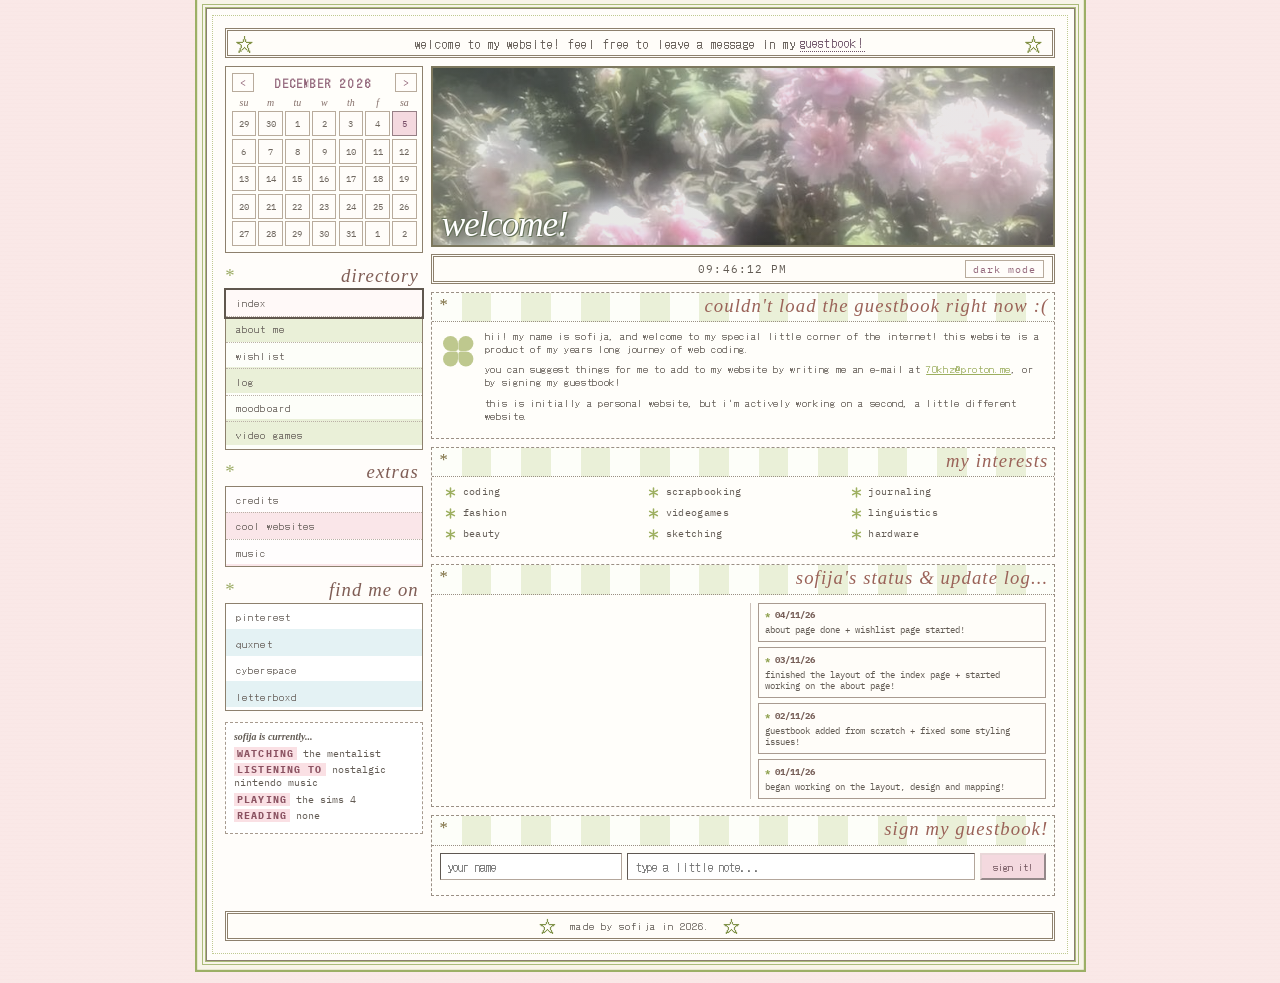
==== index.html @ 04fdcf4f "added all files to the repository, v.1.0" ====
<!doctype html>
<html lang="en">

<head>
    <meta charset="UTF-8" />
    <meta name="viewport" content="width=device-width, initial-scale=1.0" />
    <title>sofija's website</title>
    <link rel="stylesheet" href="style.css" />
    <link rel="stylesheet" href="theme.css" />
    <link rel="icon" type="image/png" href="pics/favicon.png" />
    <script src="https://u.widget.st/ar.js"></script>

    <script>
        try {
            var t = localStorage.getItem("theme");
            if (t === "dark") document.documentElement.dataset.theme = "dark";
        } catch (e) {}
    </script>

</head>

<body>
    <div class="page">
        <div class="site-frame">

            <!-- ===== welcome bar ===== -->
            <header class="welcome-bar">
                <span class="rosette">☆</span>
                welcome to my website! feel free to leave a message in my
                <a class="guestbook-link" href="#guestbook">guestbook!</a>
                <span class="rosette">☆</span>
            </header>

            <div class="site-grid">

                <!-- ===== left sidebar ===== -->
                <aside class="left-side">

                    <section class="calendar">
                        <div class="calendar-head">
                            <button type="button" id="cal-prev" aria-label="previous month">&lt;</button>
                            <b id="cal-title" title="back to today"></b>
                            <button type="button" id="cal-next" aria-label="next month">&gt;</button>
                        </div>
                        <div class="week">
                            <i>su</i><i>m</i><i>tu</i><i>w</i><i>th</i><i>f</i><i>sa</i>
                        </div>
                        <div class="days" id="days"></div>
                    </section>

                    <nav aria-label="Site directory">

                        <section class="menu-group">
                            <h2><span>*</span> directory</h2>
                            <div class="link-list green">
                                <button type="button" data-page="index" class="selected">index</button>
                                <button type="button" data-page="about me">about me</button>
                                <button type="button" data-page="wishlist">wishlist</button>
                                <button type="button" data-page="log">log</button>
                                <button type="button" data-page="moodboard">moodboard</button>
                                <button type="button" data-page="games">video games</button>
                                <!--  https://aunty-games.itch.io/gourdlets-->
                            </div>
                        </section>

                        <section class="menu-group">
                            <h2><span>*</span> extras</h2>
                            <div class="link-list pink">
                                <button type="button" data-page="credits">credits</button>
                                <!--  ok -->
                                <button type="button" data-page="websites">cool websites</button>
                                <button type="button" data-page="music">music</button>
                            </div>
                        </section>

                        <section class="menu-group">
                            <h2><span>*</span> find me on</h2>
                            <div class="link-list blue">
                                <a href="https://www.pinterest.com/disperzija/" target="_blank"
                                    rel="noopener noreferrer" style="text-decoration: none;">
                                    <button type="button" data-page="pinterest">pinterest</button>
                                </a>
                                <a href="https://quxnet.net/u/just70khz" target="_blank" rel="noopener noreferrer"
                                    style="text-decoration: none;">
                                    <button type="button" data-page="quxnet">quxnet</button>
                                </a>
                                <a href="https://cyberspace.org/" target="_blank" rel="noopener noreferrer"
                                    style="text-decoration: none;">
                                    <button type="button" data-page="cyberspace">cyberspace</button>
                                </a>
                                <a href="https://letterboxd.com/70khz/" target="_blank" rel="noopener noreferrer"
                                    style="text-decoration: none;">
                                    <button type="button" data-page="nekoweb">letterboxd</button>
                                </a>
                            </div>
                        </section>

                    </nav>

                    <section class="mini-profile" style="font-size: 9px;">
                        <b>sofija is currently...</b>
                        <p><strong>WATCHING</strong> the mentalist</p>
                        <p><strong>LISTENING TO</strong> nostalgic nintendo music</p>
                        <p><strong>PLAYING</strong> the sims 4</p>
                        <p><strong>READING</strong> none </p>
                    </section>

                </aside>

                <!-- ===== main column ===== -->
                <main class="content">

                    <div class="banner">
                        <img src="pics/bgbgbg.jpg" alt="Soft flowers" />

                        <h1>welcome!</h1>
                    </div>

                    <div class="clock-bar">
                        <span> </span>
                        <time id="clock"></time>
                        <button type="button" id="theme-toggle" class="theme-toggle">dark mode</button>
                    </div>

                    <section class="content-box">
                        <h2 class="box-title"><span class="tiny-icon">*</span><span id="notice">welcome to sofija's
                                website!</span></h2>
                        <div class="intro-row">
                            <div class="clover" aria-hidden="true"><i></i><i></i><i></i><i></i></div>
                            <div>
                                <p>
                                    hii! my name is sofija, and welcome to my special little corner of the internet!
                                    this
                                    website is a product of my years long journey of web coding. 
                                </p>
                                <p>
                                    you can suggest things
                                    for me to add to my website
                                    by writing me an e-mail at <a class="link" href="mailto:70khz@proton.me">70khz@proton.me</a>, or by
                                    signing my guestbook!
                                </p>
                                <p>
                                    this is initially a personal website, but i'm actively working on a second, a little
                                    different website.
                                </p>
                            </div>
                        </div>
                    </section>

                    <section class="content-box">
                        <h2 class="box-title"><span class="tiny-icon">*</span>my interests</h2>
                        <ul class="star-list interests-list">
                            <li>coding</li>
                            <li>scrapbooking</li>
                            <li>journaling</li>
                            <li>fashion</li>
                            <li>videogames</li>
                            <li>linguistics</li>
                            <li>beauty</li>
                            <li>sketching</li>
                            <li>hardware</li>
                        </ul>
                    </section>

                    <section class="content-box update-box">
                        <h2 class="box-title"><span class="tiny-icon">*</span>sofija's status &amp; update log...</h2>
                        <div class="update-grid">
                            <div class="profile-card status-card">
                                <ws-widget type="status" iid="25925"></ws-widget>
                            </div>

                            <div class="updates">
                                <article>
                                    <b><span>*</span> 04/11/26</b>
                                    <p>about page done + wishlist page started!</p>
                                </article>
                                <article>
                                    <b><span>*</span> 03/11/26</b>
                                    <p>finished the layout of the index page + started working on the about page!</p>
                                </article>
                                <article>
                                    <b><span>*</span> 02/11/26</b>
                                    <p>guestbook added from scratch + fixed some styling issues!</p>
                                </article>
                                <article>
                                    <b><span>*</span> 01/11/26</b>
                                    <p>began working on the layout, design and mapping!</p>
                                </article>
                            </div>
                        </div>
                    </section>

                    <section id="guestbook" class="content-box guestbook">
                        <h2 class="box-title"><span class="tiny-icon">*</span>sign my guestbook!</h2>
                        <form id="guestbook-form">
                            <input name="name" aria-label="Your name" placeholder="your name" maxlength="24" required />
                            <input name="message" aria-label="Guestbook message" placeholder="type a little note..."
                                maxlength="140" required />
                            <button type="submit" style="font-size: 9px;">sign it!</button>
                        </form>
                        <div class="gb-entries" id="gb-entries"></div>
                    </section>

                </main>
            </div>

            <footer>
                <span> ☆</span> made by sofija in 2026.<span> ☆</span>
            </footer>
        </div>
    </div>

    <script src="theme.js"></script>
    <script src="script.js"></script>
</body>

</html>
---- style.css ----
@import url("https://fonts.googleapis.com/css2?family=DotGothic16&family=Handlee&family=IBM+Plex+Mono:wght@400;500&display=swap");


*,
*::before,
*::after {
    box-sizing: border-box;
    margin: 0;
    padding: 0;
    border: 0 solid;
}

h1,
h2,
h3,
h4,
h5,
h6 {
    font-size: inherit;
    font-weight: inherit;
}

ul {
    list-style: none;
}

img {
    display: block;
    max-width: 100%;
}

b,
strong {
    font-weight: bolder;
}

small {
    font-size: 80%;
}

sup {
    position: relative;
    line-height: 0;
    vertical-align: baseline;
}

button,
input {
    font: inherit;
    color: inherit;
    background: transparent;
}

/* ---------- base ---------- */
:root {
    --line: #8d806d;
    --pink: #f4d9df;
    --green: #dce8bd;
    --blue: #d8edf1;
    --paper: #fffdfa;
    --text: #625b54;
}

html {
    scroll-behavior: smooth;
}

::selection {
    color: var(--text);
    background-color: rgba(244, 180, 195, 0.5);
}

body {
    color: var(--text);
    background: #f9e9e8;
    font-family: "DotGothic16", "Courier New", monospace;
    font-size: 11px;
}

button {
    cursor: pointer;
}

/* ---------- page frame ---------- */
.page {
    min-height: 100vh;
    padding: 8px 12px 22px;
    background:
        linear-gradient(#fae8e7e8, #fae8e7e8),
        repeating-linear-gradient(0deg, transparent 0 3px, #efd7d6 3px 4px);
}

.site-frame {
    position: relative;
    width: 790px;
    margin: 0 auto;
    padding: 17px;
    background: var(--paper);
    border: 1px solid #8a7e6f;
    outline: 4px double #aabb7a;
    box-shadow: 0 0 0 8px #f8f4e9, 0 0 0 10px #9caf65;
    animation: frame-enter 180ms ease-out both;
}

@keyframes frame-enter {
    from {
        opacity: 0.82;
    }
}

body.page-leaving .site-frame {
    opacity: 0.82;
    transition: opacity 180ms ease-in;
}

@media (prefers-reduced-motion: reduce) {
    .site-frame,
    body.page-leaving .site-frame {
        animation: none;
        transition: none;
    }
}

.site-frame::before {
    content: "";
    position: absolute;
    inset: 5px;
    pointer-events: none;
    border: 1px dotted #c0ca91;
}

.welcome-bar,
.clock-bar,
footer {
    position: relative;
    z-index: 1;
    min-height: 28px;
    display: flex;
    align-items: center;
    justify-content: space-between;
    padding: 3px 8px;
    border: 3px double var(--line);
    background: #fffdf9;
    text-align: center;
    letter-spacing: 1px;
}

.welcome-bar {
    justify-content: center;
    gap: 4px;
    margin-bottom: 7px;
}

.welcome-bar button,
.welcome-bar .guestbook-link {
    color: #6d5267;
    border: 0;
    border-bottom: 1px dotted #6d5267;
    background: transparent;
}

.welcome-bar .guestbook-link {
    text-decoration: none;
}

.rosette,
.welcome-bar .rosette:last-child {
    position: absolute;
    left: 7px;
    color: #819044;
    font-size: 16px;
}

.welcome-bar .rosette:last-child {
    right: 7px;
    left: auto;
}

.site-grid {
    display: grid;
    grid-template-columns: 180px 1fr;
    gap: 7px;
}

/* ---------- left sidebar ---------- */
.left-side {
    min-width: 0;
}

.calendar {
    padding: 5px;
    border: 1px solid var(--line);
    background: #fffefa;
}

.calendar-head {
    display: flex;
    align-items: center;
    justify-content: space-between;
    color: #93677b;
    letter-spacing: 2px;
}

.calendar-head b {
    font-size: 10px;
    cursor: pointer;
}

.calendar-head button {
    width: 20px;
    height: 18px;
    padding: 0;
    color: #93677b;
    border: 1px solid #b8ab9c;
    background: #fffdfa;
    font: 9px "IBM Plex Mono", monospace;
}

.calendar-head button:hover {
    background: var(--pink);
    border-color: #967f85;
}

.calendar-head span {
    color: #70a324;
    font: 8px "IBM Plex Mono", monospace;
}

.week,
.days {
    display: grid;
    grid-template-columns: repeat(7, 1fr);
    gap: 2px;
}

.week {
    padding: 4px 0 3px;
    color: #846f69;
    text-align: center;
}

.week i {
    font-family: Georgia, serif;
    font-size: 9px;
}

.days button {
    height: 23px;
    padding: 0;
    color: #716961;
    border: 1px solid #b8ab9c;
    background: #fffdfa;
    font: 8px "IBM Plex Mono", monospace;
}

.days button:hover,
.days .today {
    color: #784f67;
    background: var(--pink);
    border-color: #967f85;
}

.menu-group {
    margin-top: 8px;
}

.menu-group h2 {
    height: 25px;
    padding-right: 4px;
    color: #7f5d55;
    font: italic 17px/25px Georgia, serif;
    text-align: right;
    letter-spacing: 1px;
}

.menu-group h2 span {
    float: left;
    color: #9cac65;
    font-style: normal;
}

.link-list {
    border: 1px solid var(--line);
}

.link-list button {
    display: block;
    width: 100%;
    height: 24px;
    padding: 0 9px;
    color: #665f59;
    border: 0;
    border-bottom: 1px dotted #bbb1a7;
    background: transparent;
    font-size: 9px;
    letter-spacing: 1px;
    text-align: left;
}

.link-list button:last-child {
    border-bottom: 0;
}

.link-list.green {
    background: repeating-linear-gradient(#fdfef9 0 23px, #eaf0d8 23px 47px);
}

.link-list.pink {
    background: repeating-linear-gradient(#fffdfd 0 23px, #fae6e9 23px 47px);
}

.link-list.blue {
    background: repeating-linear-gradient(#fff 0 23px, #e4f2f4 23px 47px);
}

.link-list button:hover,
.link-list button.selected {
    position: relative;
    outline: 2px solid #60574e;
    background: #fff9f8;
}

.link-list sup {
    margin-left: 5px;
    color: #c85f78;
    font: 7px "IBM Plex Mono", monospace;
}

.mini-profile {
    margin-top: 10px;
    padding: 7px;
    border: 1px dashed #a79a8e;
    background: #fff;
    font-family: "IBM Plex Mono", monospace;
    font-size: 8px;
}

.mini-profile>b {
    display: block;
    margin-bottom: 5px;
    font-family: Georgia, serif;
    font-style: italic;
}

.mini-profile p {
    margin: 3px 0;
}

.mini-profile strong {
    padding: 0 3px;
    color: #8a5261;
    background: #fae0e4;
    letter-spacing: 1px;
}

/* ---------- main content ---------- */
.content {
    min-width: 0;
}

.banner {
    position: relative;
    height: 164px;
    overflow: hidden;
    border: 2px solid #7d785e;
    background: #dfe9c6;
}

.banner img {
    width: 100%;
    height: 100%;
    object-fit: cover;
    filter: saturate(0.62) brightness(1.13) contrast(0.82);
}

.banner::after {
    content: "";
    position: absolute;
    inset: 0;
    background: linear-gradient(90deg, #e8f0d533, transparent, #f6dce333);
}

.banner h1 {
    position: absolute;
    z-index: 1;
    left: 8px;
    bottom: 0;
    margin: 0;
    color: white;
    font: italic 32px Georgia, serif;
    text-shadow: 1px 1px 0 #68735d, -1px -1px 0 #68735d;
    letter-spacing: -1px;
}

.counter {
    position: absolute;
    z-index: 2;
    top: 5px;
    right: 5px;
    padding: 1px 4px;
    color: #453e36;
    border: 1px solid #857861;
    background: #f7ffff;
    font: 8px "IBM Plex Mono", monospace;
    box-shadow: 2px 2px 0 #e4cb52;
}

.clock-bar {
    height: 27px;
    min-height: 0;
    margin: 7px 0;
    padding: 0 7px;
    font: 10px "IBM Plex Mono", monospace;
}

.clock-bar span,
footer span {
    color: #82944d;
    font-size: 15px;
}

.content-box {
    margin-bottom: 7px;
    border: 1px dashed #9a8f84;
    background: #fffefa;
}

.box-title {
    position: relative;
    min-height: 27px;
    margin: 0;
    padding: 1px 5px 2px 26px;
    color: #9a6258;
    border-bottom: 1px dotted #9a8f84;
    font: italic 17px/22px Georgia, serif;
    text-align: right;
    letter-spacing: 1px;
    background: repeating-linear-gradient(90deg, #fdfef9 0 27px, #eaf0d8 27px 54px);
}

.box-title .tiny-icon {
    position: absolute;
    left: 7px;
    top: 2px;
    color: #796a3c;
    font: 15px Georgia, serif;
}

.intro-row {
    display: grid;
    grid-template-columns: 34px 1fr;
    gap: 7px;
    padding: 7px;
}

.intro-row p {
    margin: 0 0 7px;
    font-size: 9px;
    line-height: 1.3;
    letter-spacing: 0.6px;
}

.clover {
    position: relative;
    width: 28px;
    height: 28px;
    margin: 5px auto;
    
}


.clover i {
    position: absolute;
    width: 14px;
    height: 14px;
    background: #aeba73;
    border-radius: 60% 60% 20% 60%;
    opacity: 0.8;
}

.clover i:nth-child(2) {
    right: 0;
    transform: rotate(90deg);
}

.clover i:nth-child(3) {
    right: 0;
    bottom: 0;
    transform: rotate(180deg);
}

.clover i:nth-child(4) {
    bottom: 0;
    transform: rotate(270deg);
}

.star-list {
    margin: 0;
    padding: 7px 12px;
    list-style: none;
    font: 9px/1.45 "IBM Plex Mono", monospace;
    letter-spacing: 0.3px;
}

.star-list li {
    display: flex;
    align-items: center;
    gap: 6px;
    margin-bottom: 6px;
}

.star-list li::before {
    content: "";
    flex: none;
    width: 10px;
    height: 10px;
    background: url("data:image/svg+xml,%3Csvg xmlns='http://www.w3.org/2000/svg' viewBox='0 0 10 10'%3E%3Cpath d='M5 1v8M1.5 3l7 4M8.5 3l-7 4' stroke='%239daf60' stroke-width='1.4' stroke-linecap='round' fill='none'/%3E%3C/svg%3E") center / contain no-repeat;
}

.interests-list {
    display: grid;
    grid-template-columns: repeat(3, minmax(0, 1fr));
    grid-template-rows: repeat(3, auto);
    gap: 0 12px;
}

.interests-list li {
    min-width: 0;
}

.update-grid {
    display: grid;
    grid-template-columns: minmax(0, 1.08fr) minmax(0, 1fr);
    gap: 7px;
    padding: 7px;
}

.profile-card {
    display: grid;
    grid-template-columns: 45px 1fr;
    gap: 8px;
    align-content: start;
    padding-right: 6px;
    border-right: 1px solid #ccc1b9;
}

.profile-card.status-card {
    display: block;
    min-width: 0;
}

.status-card ws-widget {
    display: block;
    width: 100%;
    max-width: 100%;
}

.status-card ws-widget #username {
    font-size: 0.9em !important;
}

.status-card ws-widget img {
    width: 52px;
    height: 52px;
    object-fit: cover;
}

.profile-card img {
    width: 45px;
    height: 50px;
    object-fit: cover;
    border: 1px solid #938679;
    filter: saturate(0.6);
}

.profile-card h3 {
    margin: 2px 0 6px;
    color: #8f5a68;
    font: 600 10px "IBM Plex Mono", monospace;
}

.profile-card small {
    color: #9a8a7d;
    font-size: 7px;
}

.profile-card p {
    font-size: 8px;
    line-height: 1.4;
}

.updates {
    display: flex;
    flex-direction: column;
    gap: 5px;
}

.updates article {
    padding: 5px;
    border: 1px solid #a99b90;
    background: #fffdf9;
    font: 8px/1.3 "IBM Plex Mono", monospace;
}

.updates article b {
    color: #765e57;
}

.updates article b span {
    color: #90a250;
}

.updates article p {
    margin: 3px 0 0;
}

.guestbook form {
    display: flex;
    gap: 5px;
    padding: 7px;
}

.guestbook input {
    min-width: 0;
    flex: 1;
    height: 24px;
    padding: 2px 7px;
    color: #665f59;
    border: 1px inset #b3a69b;
    outline: none;
    background: #fff;
    font: 9px px "IBM Plex Mono", monospace;
}

.guestbook input:focus {
    background: #fff8f8;
}

.guestbook input[name="name"] {
    flex: 0 0 30%;
}

.guestbook button:disabled {
    opacity: 0.6;
    cursor: default;
}

.gb-entries {
    display: flex;
    flex-direction: column;
    gap: 5px;
    max-height: 260px;
    padding: 0 7px 7px;
    overflow-y: auto;
}

.gb-entry {
    padding: 5px;
    border: 1px solid #a99b90;
    background: #fffdf9;
    font: 8px/1.3 "IBM Plex Mono", monospace;
    overflow-wrap: anywhere;
}

.gb-entry b {
    color: #765e57;
}

.gb-entry b span {
    color: #90a250;
}

.gb-entry time {
    margin-left: 4px;
    color: #9a8a7d;
}

.gb-entry p {
    margin: 3px 0 0;
}

.gb-empty {
    padding: 0 7px 7px;
    font: 8px "IBM Plex Mono", monospace;
    color: #9a8a7d;
}

.guestbook button {
    padding: 0 10px;
    color: #6d5059;
    border: 2px outset #e9d7d8;
    background: var(--pink);
    font-size: 8px;
}

footer {
    height: 27px;
    min-height: 0;
    margin-top: 7px;
    justify-content: center;
    gap: 12px;
    font-size: 9px;
}


/* ---------- responsive ---------- */

/* laptop / desktop: zoom the whole frame so everything is bigger */
@media (min-width: 1024px) {
    .site-frame { zoom: 1.05; }
}
@media (min-width: 1280px) {
    .site-frame { zoom: 1.1; }
}
@media (min-width: 1600px) {
    .site-frame { zoom: 1.3; }
}

/* tablet + phone: one column, bigger text, bigger tap targets */
@media (max-width: 1023px) {
    body { font-size: 13px; }

    .page { padding: 8px; }

    .site-frame {
        width: 100%;
        max-width: 720px;
        padding: 14px;
        outline-width: 2px;
        box-shadow: 0 0 0 3px #f8f4e9, 0 0 0 5px #9caf65;
    }

    /* one column: main content first, sidebar below */
    .site-grid { grid-template-columns: minmax(0, 1fr); }
    .content { order: -1; }

    .welcome-bar {
        display: block;
        padding: 8px 32px;
        font-size: 13px;
        line-height: 1.5;
    }

    .welcome-bar .rosette {
        top: 50%;
        transform: translateY(-50%);
    }

    .clock-bar { height: 34px; font-size: 13px; }
    .clock-bar span, footer span { font-size: 18px; }

    .banner { height: 170px; }
    .banner h1 { font-size: 30px; }
    .counter { font-size: 11px; }

    .box-title { min-height: 32px; padding-left: 30px; font-size: 20px; line-height: 28px; }
    .box-title .tiny-icon { font-size: 18px; }

    .intro-row p { font-size: 14px; line-height: 1.5; }
    .star-list { font-size: 13px; line-height: 1.55; }

    .update-grid { grid-template-columns: 1fr; }

    .profile-card {
        grid-template-columns: 56px 1fr;
        padding-right: 0;
        padding-bottom: 8px;
        border-right: 0;
        border-bottom: 1px solid #ccc1b9;
    }
    .profile-card img { width: 56px; height: 62px; }
    .profile-card h3 { font-size: 13px; }
    .profile-card small { font-size: 10px; }
    .profile-card p { font-size: 13px; }

    .updates article { padding: 7px; font-size: 12px; }

    /* sidebar */
    .left-side { margin-top: 2px; }

    .calendar { max-width: 380px; margin: 0 auto; padding: 6px; }
    .calendar-head b { font-size: 13px; }
    .calendar-head span { font-size: 11px; }
    .week i { font-size: 12px; }
    .days button { height: 32px; font-size: 12px; }

    .left-side nav {
        display: grid;
        grid-template-columns: repeat(auto-fit, minmax(200px, 1fr));
        gap: 4px 10px;
    }
    .menu-group h2 { height: 30px; font-size: 20px; line-height: 30px; }

    .link-list button { height: 34px; padding: 0 10px; font-size: 13px; }
    .link-list sup { font-size: 10px; }
    .link-list.green { background: repeating-linear-gradient(#fdfef9 0 34px, #eaf0d8 34px 68px); }
    .link-list.pink  { background: repeating-linear-gradient(#fffdfd 0 34px, #fae6e9 34px 68px); }
    .link-list.blue  { background: repeating-linear-gradient(#fff 0 34px, #e4f2f4 34px 68px); }

    .mini-profile { max-width: 380px; margin: 10px auto 0; font-size: 12px; }

    /* guestbook: name on its own row; 16px inputs stop iOS zooming on focus */
    .guestbook form { flex-wrap: wrap; }
    .guestbook input { height: 38px; font-size: 16px; }
    .guestbook input[name="name"] { flex: 1 1 100%; }
    .guestbook input[name="message"] { flex: 1 1 60%; }
    .guestbook button { height: 38px; padding: 0 14px; font-size: 14px; }

    .gb-entry { padding: 7px; font-size: 13px; }
    .gb-empty { font-size: 12px; }

    footer { height: auto; min-height: 34px; padding: 6px 8px; font-size: 12px; }
}

/* small phones */
@media (max-width: 420px) {
    .site-frame { padding: 10px; }
    .banner { height: 140px; }
    .banner h1 { font-size: 26px; }
    .box-title { font-size: 18px; }
    .welcome-bar { padding-right: 28px; padding-left: 28px; font-size: 12px; }
}

.intro-row a.link,
.intro-row a.link:visited {
    color: #9daf60;
}
---- theme.css ----
.clock-bar {
    display: grid;
    grid-template-columns: 1fr auto 1fr;
}

.theme-toggle {
    justify-self: end;
    height: 17px;
    padding: 0 6px;
    color: #93677b;
    border: 1px solid #b8ab9c;
    background: #fffdfa;
    font: 9px "IBM Plex Mono", monospace;
    letter-spacing: 1px;
}

.theme-toggle:hover {
    background: var(--pink);
    border-color: #967f85;
}

/* ---------- dark palette ---------- */
html[data-theme="dark"] {
    color-scheme: dark;
    --line: #8a7a74;
    --pink: #4a2d38;
    --green: #2f3a24;
    --blue: #243a40;
    --paper: #2a2024;
    --text: #d9ccc6;
}

html[data-theme="dark"] ::selection {
    background-color: rgba(244, 180, 195, 0.35);
}

html[data-theme="dark"] body {
    background: #1a1214;
}

html[data-theme="dark"] .page {
    background:
        linear-gradient(#1c1316e8, #1c1316e8),
        repeating-linear-gradient(0deg, transparent 0 3px, #261a1e 3px 4px);
}

/* frame */
html[data-theme="dark"] .site-frame {
    border-color: #6b5d54;
    outline-color: #6f7d46;
    box-shadow: 0 0 0 8px #231a1d, 0 0 0 10px #5d6c3a;
}

html[data-theme="dark"] .site-frame::before {
    border-color: #4c5333;
}

/* bars */
html[data-theme="dark"] .welcome-bar,
html[data-theme="dark"] .clock-bar,
html[data-theme="dark"] footer {
    background: #2f2428;
}

html[data-theme="dark"] .welcome-bar button,
html[data-theme="dark"] .welcome-bar .guestbook-link {
    color: #e0a3b8;
    border-bottom-color: #e0a3b8;
}

html[data-theme="dark"] .rosette,
html[data-theme="dark"] .clock-bar span,
html[data-theme="dark"] footer span {
    color: #9daf60;
}

/* toggle button */
html[data-theme="dark"] .theme-toggle {
    color: #e0a3b8;
    border-color: #6b5d58;
    background: #2f2428;
}

html[data-theme="dark"] .theme-toggle:hover {
    background: var(--pink);
    border-color: #a07a8a;
}

/* calendar */
html[data-theme="dark"] .calendar {
    background: #2a2024;
}

html[data-theme="dark"] .calendar-head,
html[data-theme="dark"] .calendar-head button {
    color: #e0a3b8;
}

html[data-theme="dark"] .calendar-head button {
    border-color: #6b5d58;
    background: #2f2428;
}

html[data-theme="dark"] .calendar-head button:hover {
    background: var(--pink);
    border-color: #a07a8a;
}

html[data-theme="dark"] .week {
    color: #b8a49e;
}

html[data-theme="dark"] .days button {
    color: #cfc2bb;
    border-color: #6b5d58;
    background: #2f2428;
}

html[data-theme="dark"] .days button:hover,
html[data-theme="dark"] .days .today {
    color: #ffd9e4;
    background: var(--pink);
    border-color: #a07a8a;
}

html[data-theme="dark"] .days .other,
html[data-theme="dark"] .days .other:hover {
    color: #6a5c58;
    border-color: #3e3236;
    background: #2f2428;
}

/* sidebar menus */
html[data-theme="dark"] .menu-group h2 {
    color: #d9a99f;
}

html[data-theme="dark"] .menu-group h2 span {
    color: #9daf60;
}

html[data-theme="dark"] .link-list button {
    color: #d9ccc6;
    border-bottom-color: #5a4d4a;
}

html[data-theme="dark"] .link-list.green {
    background: repeating-linear-gradient(#2b2a22 0 23px, #333a28 23px 47px);
}

html[data-theme="dark"] .link-list.pink {
    background: repeating-linear-gradient(#2e2226 0 23px, #3b2a31 23px 47px);
}

html[data-theme="dark"] .link-list.blue {
    background: repeating-linear-gradient(#232a2d 0 23px, #2a3a3f 23px 47px);
}

html[data-theme="dark"] .link-list button:hover,
html[data-theme="dark"] .link-list button.selected {
    outline-color: #b8a49e;
    background: #3a2d33;
}

html[data-theme="dark"] .mini-profile {
    border-color: #6b5d58;
    background: #2a2024;
}

html[data-theme="dark"] .mini-profile strong {
    color: #f0b6c6;
    background: #4a2d38;
}

/* banner */
html[data-theme="dark"] .banner {
    border-color: #6f7d46;
    background: #2f3a24;
}

html[data-theme="dark"] .banner img {
    filter: saturate(0.6) brightness(0.72) contrast(0.9);
}

html[data-theme="dark"] .banner::after {
    background: linear-gradient(90deg, #2f3a2433, transparent, #4a2d3833);
}

html[data-theme="dark"] .banner h1 {
    text-shadow: 1px 1px 0 #3b4630, -1px -1px 0 #3b4630;
}

/* content boxes */
html[data-theme="dark"] .content-box {
    border-color: #6b5d58;
    background: #2a2024;
}

html[data-theme="dark"] .box-title {
    color: #e0a3b8;
    border-bottom-color: #6b5d58;
    background: repeating-linear-gradient(90deg, #2b2a22 0 27px, #333a28 27px 54px);
}

html[data-theme="dark"] .box-title .tiny-icon {
    color: #b8a465;
}

html[data-theme="dark"] .clover i {
    background: #7e8b4d;
}

/* index: status + update log */
html[data-theme="dark"] .profile-card {
    border-color: #4d4045;
}

html[data-theme="dark"] .profile-card img {
    border-color: #6b5d58;
}

html[data-theme="dark"] .profile-card h3 {
    color: #e0a3b8;
}

html[data-theme="dark"] .profile-card small {
    color: #a8978f;
}

html[data-theme="dark"] .updates article,
html[data-theme="dark"] .gb-entry,
html[data-theme="dark"] .fav-card {
    border-color: #5d5050;
    background: #2f2428;
}

html[data-theme="dark"] .updates article b,
html[data-theme="dark"] .gb-entry b,
html[data-theme="dark"] .fav-card b {
    color: #d9a99f;
}

html[data-theme="dark"] .updates article b span,
html[data-theme="dark"] .gb-entry b span,
html[data-theme="dark"] .fav-card b span {
    color: #9daf60;
}

/* index: guestbook */
html[data-theme="dark"] .guestbook input {
    color: #d9ccc6;
    border-color: #6b5d58;
    background: #231a1d;
}

html[data-theme="dark"] .guestbook input:focus {
    background: #2f2428;
}

html[data-theme="dark"] .guestbook input::placeholder {
    color: #8d7d77;
}

html[data-theme="dark"] .guestbook button {
    color: #f0d4dc;
    border-color: #6b4a57;
    background: var(--pink);
}

html[data-theme="dark"] .gb-entry time,
html[data-theme="dark"] .gb-empty {
    color: #a8978f;
}

/* about page */
html[data-theme="dark"] .about-photo img {
    border-color: #6b5d58;
}

html[data-theme="dark"] .about-photo small {
    color: #a8978f;
}

html[data-theme="dark"] .facts div {
    border-bottom-color: #4d4045;
}

html[data-theme="dark"] .facts dt {
    color: #f0b6c6;
    background: #4a2d38;
}

/* ---------- tablet + phone ---------- */
@media (max-width: 1023px) {
    .theme-toggle {
        height: 24px;
        padding: 0 10px;
        font-size: 12px;
    }

    html[data-theme="dark"] .site-frame {
        box-shadow: 0 0 0 3px #231a1d, 0 0 0 5px #5d6c3a;
    }

    html[data-theme="dark"] .link-list.green {
        background: repeating-linear-gradient(#2b2a22 0 34px, #333a28 34px 68px);
    }

    html[data-theme="dark"] .link-list.pink {
        background: repeating-linear-gradient(#2e2226 0 34px, #3b2a31 34px 68px);
    }

    html[data-theme="dark"] .link-list.blue {
        background: repeating-linear-gradient(#232a2d 0 34px, #2a3a3f 34px 68px);
    }
}

/* ---------- custom cursor ---------- */
html, body {
    cursor: url("pics/normal.cur") 0 0, auto;
}

a, button, [data-page] {
    cursor: url("pics/alternativo.cur") 5 0, pointer;
}

input {
    cursor: url("pics/texto.cur") 0 0, auto;
}
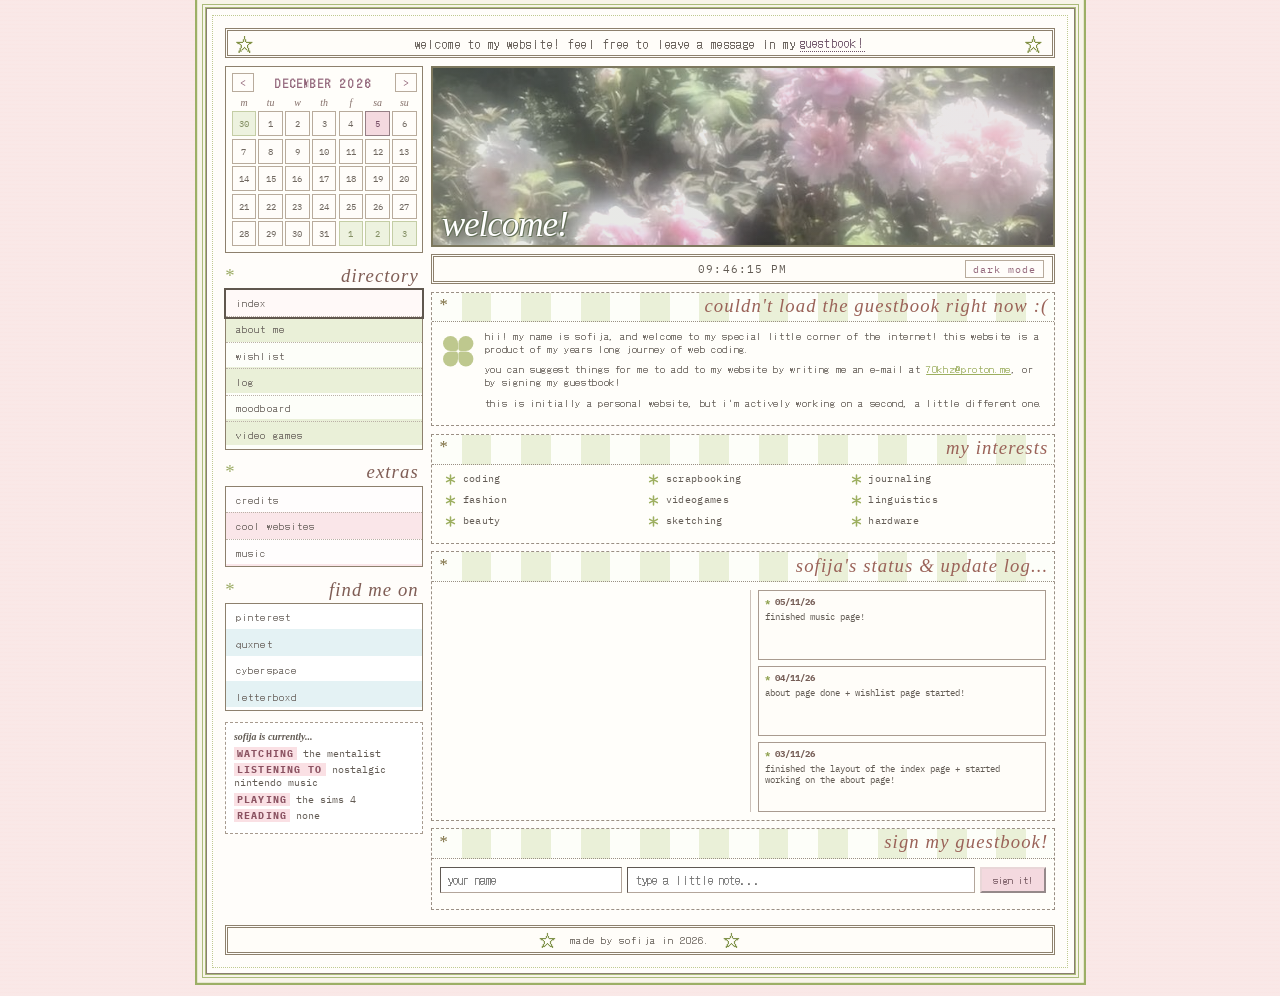
==== commit eabbb3f6: "changes" ====
--- a/index.html
+++ b/index.html
@@ -43,7 +43,7 @@
                             <button type="button" id="cal-next" aria-label="next month">&gt;</button>
                         </div>
                         <div class="week">
-                            <i>su</i><i>m</i><i>tu</i><i>w</i><i>th</i><i>f</i><i>sa</i>
+                            <i>m</i><i>tu</i><i>w</i><i>th</i><i>f</i><i>sa</i><i>su</i>
                         </div>
                         <div class="days" id="days"></div>
                     </section>
@@ -141,7 +141,7 @@
                                 </p>
                                 <p>
                                     this is initially a personal website, but i'm actively working on a second, a little
-                                    different website.
+                                    different one.
                                 </p>
                             </div>
                         </div>
@@ -171,6 +171,10 @@
 
                             <div class="updates">
                                 <article>
+                                    <b><span>*</span> 05/11/26</b>
+                                    <p>finished music page!</p>
+                                </article>
+                                <article>
                                     <b><span>*</span> 04/11/26</b>
                                     <p>about page done + wishlist page started!</p>
                                 </article>
--- a/style.css
+++ b/style.css
@@ -8,6 +8,20 @@
     margin: 0;
     padding: 0;
     border: 0 solid;
+}
+
+*::-webkit-scrollbar {
+    width: 8px;
+    height: 8px;
+}
+
+*::-webkit-scrollbar-track {
+    background: transparent;
+}
+
+*::-webkit-scrollbar-thumb {
+    border-radius: 0 !important;
+    background: #b7a3a0 !important;
 }
 
 h1,
@@ -115,7 +129,8 @@
 
 @media (prefers-reduced-motion: reduce) {
     .site-frame,
-    body.page-leaving .site-frame {
+    body.page-leaving .site-frame,
+    .wishlist-image-placeholder::after {
         animation: none;
         transition: none;
     }
@@ -260,6 +275,13 @@
     border-color: #967f85;
 }
 
+.days .other,
+.days .other:hover {
+    color: #849064;
+    border-color: #c4cda5;
+    background: #edf2df;
+}
+
 .menu-group {
     margin-top: 8px;
 }
@@ -517,6 +539,251 @@
     background: url("data:image/svg+xml,%3Csvg xmlns='http://www.w3.org/2000/svg' viewBox='0 0 10 10'%3E%3Cpath d='M5 1v8M1.5 3l7 4M8.5 3l-7 4' stroke='%239daf60' stroke-width='1.4' stroke-linecap='round' fill='none'/%3E%3C/svg%3E") center / contain no-repeat;
 }
 
+.wishlist-layout {
+    padding: 0 8px;
+}
+
+.wishlist-item {
+    display: grid;
+    grid-template-columns: 130px minmax(0, 1fr);
+    align-items: center;
+    gap: 10px;
+    padding: 8px 0;
+}
+
+.wishlist-item + .wishlist-item {
+    border-top: 1px dotted #9a8f84;
+}
+
+.wishlist-image-placeholder {
+    position: relative;
+    overflow: hidden;
+    display: grid;
+    min-height: 130px;
+    place-items: center;
+    padding: 8px;
+    color: #81776d;
+    border: 1px dashed #9a8f84;
+    background: repeating-linear-gradient(135deg, #fffefa 0 8px, #f3eee5 8px 16px);
+    text-align: center;
+    letter-spacing: 0.4px;
+}
+
+.wishlist-image-placeholder::after {
+    content: "";
+    position: absolute;
+    inset: 0;
+    background: rgba(244, 180, 195, 0.58);
+    opacity: 0;
+    pointer-events: none;
+    transition: opacity 220ms ease;
+}
+
+.wishlist-image-placeholder:hover::after {
+    opacity: 1;
+}
+
+.wishlist-list {
+    padding: 5px 4px;
+}
+
+.log-list {
+    height: 580px;
+    padding: 0 8px;
+    overflow-y: auto;
+}
+
+.log-entry {
+    display: grid;
+    height: 116px;
+    flex: none;
+    grid-template-columns: 90px minmax(0, 1fr);
+    align-items: center;
+    gap: 10px;
+    padding: 8px 0;
+}
+
+.log-entry + .log-entry,
+.diary-entry + .diary-entry {
+    border-top: 1px dotted #9a8f84;
+}
+
+.log-image-placeholder,
+.album-cover-placeholder {
+    display: grid;
+    min-height: 100px;
+    place-items: center;
+    padding: 6px;
+    color: #81776d;
+    border: 1px dashed #9a8f84;
+    background: repeating-linear-gradient(135deg, #fffefa 0 8px, #f3eee5 8px 16px);
+    text-align: center;
+}
+
+.diary-list {
+    height: 320px;
+    padding: 0 8px;
+    overflow-y: auto;
+}
+
+.diary-entry {
+    height: 80px;
+    overflow-y: auto;
+    padding: 9px 5px;
+    line-height: 1.5;
+}
+
+.diary-entry h3,
+.album-card h3 {
+    margin-bottom: 4px;
+    color: #9a6258;
+    font: italic 15px Georgia, serif;
+}
+
+.diary-entry p,
+.album-card p {
+    margin: 0;
+}
+
+.album-nav {
+    display: flex;
+    flex-wrap: wrap;
+    gap: 6px;
+    padding: 0 8px 9px;
+}
+
+.album-nav a {
+    padding: 3px 7px;
+    color: #6d5267;
+    border: 1px dotted #9a8f84;
+    text-decoration: none;
+}
+
+.album-nav a:hover {
+    background: var(--pink);
+}
+
+.album-grid {
+    display: grid;
+    grid-template-columns: repeat(3, minmax(0, 1fr));
+    gap: 8px;
+    padding: 8px;
+}
+
+.album-card {
+    min-width: 0;
+    padding: 6px;
+    border: 1px dotted #9a8f84;
+    background: #fffdfa;
+    line-height: 1.4;
+}
+
+.album-cover-placeholder {
+    min-height: 100px;
+    margin-bottom: 6px;
+}
+
+.album-card h3 {
+    font-size: 13px;
+}
+
+.moodboard-nav {
+    display: flex;
+    flex-wrap: wrap;
+    gap: 6px;
+    padding: 0 8px 9px;
+}
+
+.moodboard-nav a {
+    padding: 3px 7px;
+    color: #6d5267;
+    border: 1px dotted #9a8f84;
+    text-decoration: none;
+}
+
+.moodboard-nav a:hover {
+    background: var(--pink);
+}
+
+.moodboard-grid {
+    display: flex;
+    gap: 9px;
+    overflow-x: auto;
+    padding: 10px;
+}
+
+.mood-pin {
+    flex: 0 0 calc((100% - 16px) / 3);
+    min-width: 0;
+    padding: 6px;
+    border: 1px dotted #9a8f84;
+    background: #fffdfa;
+    line-height: 1.4;
+}
+
+.mood-image-placeholder {
+    position: relative;
+    overflow: hidden;
+    display: grid;
+    width: 100%;
+    height: 140px;
+    margin-bottom: 6px;
+    place-items: center;
+    padding: 8px;
+    color: #81776d;
+    border: 1px dashed #9a8f84;
+    background: repeating-linear-gradient(135deg, #fffefa 0 8px, #f3eee5 8px 16px);
+    text-align: center;
+}
+
+.mood-image-placeholder img {
+    position: absolute;
+    inset: 0;
+    width: 100%;
+    height: 100%;
+    object-fit: cover;
+}
+
+.mood-pin p {
+    margin: 0;
+}
+
+.playlist-strip {
+    display: flex;
+    gap: 9px;
+    overflow-x: auto;
+    padding: 10px;
+}
+
+.playlist-card {
+    display: grid;
+    flex: 0 0 75%;
+    min-height: 95px;
+    
+    place-items: center;
+    padding: 10px;
+    
+    background: rgba(255, 253, 250, 0.329);
+    border-radius: 12px;
+    text-align: center;
+}
+
+.playlist-featured {
+    background: linear-gradient(100deg, #a7b8e7, #dce5f4, #729ac0);
+}
+
+.playlist-alt {
+    background: linear-gradient(100deg, #b5c7b9, #c6d4cd, #838d88);
+}
+
+.playlist-vaporwave {
+    background: linear-gradient(100deg, #a1dbdb, #d9d8f0, #e6beeb);
+}
+
+.playlist-soundtrack {
+    background: linear-gradient(100deg, #f0dfc8, #ead1d7, #d5dfc8);
+}
+
 .interests-list {
     display: grid;
     grid-template-columns: repeat(3, minmax(0, 1fr));
@@ -593,9 +860,12 @@
     display: flex;
     flex-direction: column;
     gap: 5px;
+    height: 202px;
+    overflow-y: auto;
 }
 
 .updates article {
+    flex: 0 0 64px;
     padding: 5px;
     border: 1px solid #a99b90;
     background: #fffdf9;
@@ -758,6 +1028,11 @@
 
     .intro-row p { font-size: 14px; line-height: 1.5; }
     .star-list { font-size: 13px; line-height: 1.55; }
+    .wishlist-item { grid-template-columns: 120px minmax(0, 1fr); gap: 8px; }
+    .wishlist-image-placeholder { min-height: 120px; }
+    .album-grid { grid-template-columns: repeat(2, minmax(0, 1fr)); }
+    .mood-pin { flex-basis: calc((100% - 8px) / 2); }
+    .playlist-card { flex-basis: 85%; }
 
     .update-grid { grid-template-columns: 1fr; }
 
@@ -773,7 +1048,8 @@
     .profile-card small { font-size: 10px; }
     .profile-card p { font-size: 13px; }
 
-    .updates article { padding: 7px; font-size: 12px; }
+    .updates { height: 256px; }
+    .updates article { flex-basis: 82px; padding: 7px; font-size: 12px; }
 
     /* sidebar */
     .left-side { margin-top: 2px; }
@@ -819,9 +1095,22 @@
     .banner h1 { font-size: 26px; }
     .box-title { font-size: 18px; }
     .welcome-bar { padding-right: 28px; padding-left: 28px; font-size: 12px; }
+    .wishlist-layout { padding: 0 6px; }
+    .wishlist-item { grid-template-columns: 90px minmax(0, 1fr); gap: 6px; }
+    .wishlist-image-placeholder { min-height: 90px; font-size: 10px; }
+    .log-entry { grid-template-columns: 72px minmax(0, 1fr); gap: 6px; }
+    .log-image-placeholder { min-height: 82px; font-size: 10px; }
+    .album-grid { grid-template-columns: 1fr 1fr; gap: 5px; padding: 6px; }
+    .album-cover-placeholder { min-height: 75px; font-size: 10px; }
+    .moodboard-grid { gap: 6px; padding: 6px; }
+    .mood-image-placeholder { height: 140px; font-size: 10px; }
 }
 
 .intro-row a.link,
 .intro-row a.link:visited {
     color: #9daf60;
 }
+
+.link{
+    color: #9daf60;
+}
--- a/theme.css
+++ b/theme.css
@@ -31,6 +31,11 @@
     --text: #d9ccc6;
 }
 
+html[data-theme="dark"] *::-webkit-scrollbar-thumb {
+    border-radius: 0 !important;
+    background: #75615f !important;
+}
+
 html[data-theme="dark"] ::selection {
     background-color: rgba(244, 180, 195, 0.35);
 }
@@ -126,9 +131,9 @@
 
 html[data-theme="dark"] .days .other,
 html[data-theme="dark"] .days .other:hover {
-    color: #6a5c58;
-    border-color: #3e3236;
-    background: #2f2428;
+    color: #a7b383;
+    border-color: #586343;
+    background: #303a27;
 }
 
 /* sidebar menus */
@@ -209,6 +214,101 @@
 
 html[data-theme="dark"] .clover i {
     background: #7e8b4d;
+}
+
+html[data-theme="dark"] .wishlist-image-placeholder {
+    color: #a8978f;
+    border-color: #6b5d58;
+    background: repeating-linear-gradient(135deg, #2a2024 0 8px, #33282c 8px 16px);
+}
+
+html[data-theme="dark"] .wishlist-item + .wishlist-item {
+    border-top-color: #6b5d58;
+}
+
+html[data-theme="dark"] .log-entry + .log-entry,
+html[data-theme="dark"] .diary-entry + .diary-entry {
+    border-top-color: #6b5d58;
+}
+
+html[data-theme="dark"] .log-image-placeholder,
+html[data-theme="dark"] .album-cover-placeholder {
+    color: #a8978f;
+    border-color: #6b5d58;
+    background: repeating-linear-gradient(135deg, #2a2024 0 8px, #33282c 8px 16px);
+}
+
+html[data-theme="dark"] .diary-entry h3,
+html[data-theme="dark"] .album-card h3 {
+    color: #e0a3b8;
+}
+
+html[data-theme="dark"] .album-nav a {
+    color: #e0a3b8;
+    border-color: #6b5d58;
+}
+
+html[data-theme="dark"] .album-nav a:hover {
+    background: var(--pink);
+}
+
+html[data-theme="dark"] .album-card {
+    border-color: #6b5d58;
+    background: #2f2428;
+}
+
+html[data-theme="dark"] .moodboard-nav a {
+    color: #e0a3b8;
+    border-color: #6b5d58;
+}
+
+html[data-theme="dark"] .moodboard-nav a:hover {
+    background: var(--pink);
+}
+
+html[data-theme="dark"] .mood-pin {
+    border-color: #6b5d58;
+    background: #2f2428;
+}
+
+html[data-theme="dark"] .mood-image-placeholder {
+    color: #a8978f;
+    border-color: #6b5d58;
+    background: repeating-linear-gradient(135deg, #2a2024 0 8px, #33282c 8px 16px);
+}
+
+html[data-theme="dark"] .playlist-card {
+    color: #d9ccc6;
+    border-color: rgba(217, 204, 198, 0.55);
+    background: rgba(42, 32, 36, 0.82);
+}
+
+html[data-theme="dark"] .playlist-featured {
+    background: linear-gradient(100deg, #343d5b, #424a5a, #293d52);
+}
+
+html[data-theme="dark"] .playlist-alt {
+    background: linear-gradient(100deg, #344237, #3e4842, #343b3b);
+}
+
+html[data-theme="dark"] .playlist-vaporwave {
+    background: linear-gradient(100deg, #29494b, #403e56, #503a53);
+}
+
+html[data-theme="dark"] .playlist-soundtrack {
+    background: linear-gradient(100deg, #514330, #503840, #34432f);
+}
+
+html[data-theme="dark"] .playlist-dream {
+    background: linear-gradient(100deg, #53384b, #364454, #48384e);
+}
+
+html[data-theme="dark"] .playlist-indie {
+    background: linear-gradient(100deg, #424a31, #514332, #4d3a32);
+}
+
+html[data-theme="dark"] .playlist-electronic {
+    background: linear-gradient(100deg, #2c4748, #3b3a5a, #50374f);
 }
 
 /* index: status + update log */
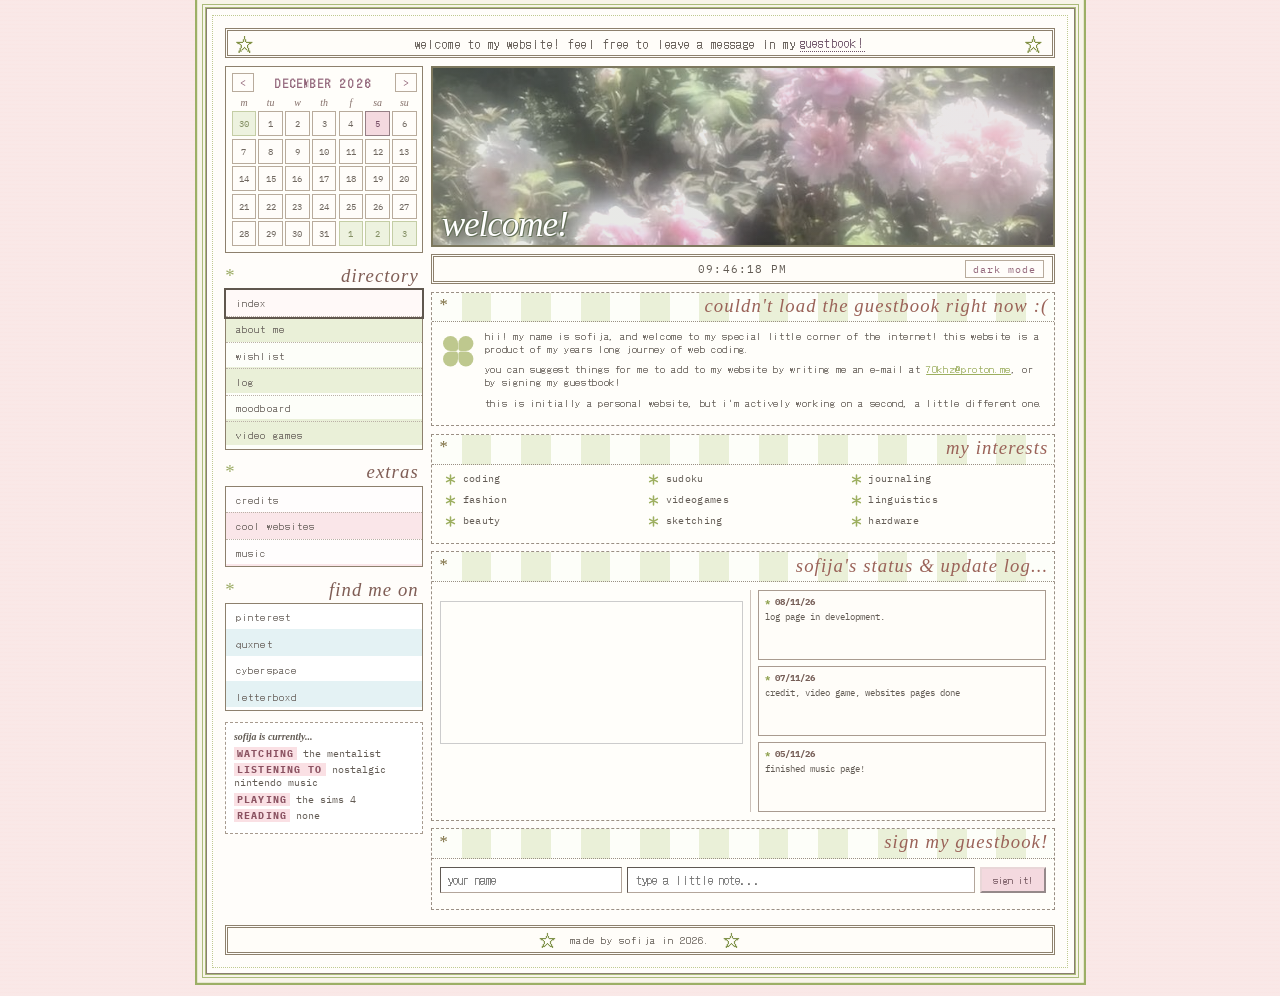
==== commit 866f5b07: "changes v1.4" ====
--- a/index.html
+++ b/index.html
@@ -84,7 +84,7 @@
                                     style="text-decoration: none;">
                                     <button type="button" data-page="quxnet">quxnet</button>
                                 </a>
-                                <a href="https://cyberspace.org/" target="_blank" rel="noopener noreferrer"
+                                <a href="https://cyberspace.online/70khz" target="_blank" rel="noopener noreferrer"
                                     style="text-decoration: none;">
                                     <button type="button" data-page="cyberspace">cyberspace</button>
                                 </a>
@@ -131,12 +131,13 @@
                                 <p>
                                     hii! my name is sofija, and welcome to my special little corner of the internet!
                                     this
-                                    website is a product of my years long journey of web coding. 
+                                    website is a product of my years long journey of web coding.
                                 </p>
                                 <p>
                                     you can suggest things
                                     for me to add to my website
-                                    by writing me an e-mail at <a class="link" href="mailto:70khz@proton.me">70khz@proton.me</a>, or by
+                                    by writing me an e-mail at <a class="link"
+                                        href="mailto:70khz@proton.me">70khz@proton.me</a>, or by
                                     signing my guestbook!
                                 </p>
                                 <p>
@@ -151,7 +152,7 @@
                         <h2 class="box-title"><span class="tiny-icon">*</span>my interests</h2>
                         <ul class="star-list interests-list">
                             <li>coding</li>
-                            <li>scrapbooking</li>
+                            <li>sudoku</li>
                             <li>journaling</li>
                             <li>fashion</li>
                             <li>videogames</li>
@@ -167,9 +168,22 @@
                         <div class="update-grid">
                             <div class="profile-card status-card">
                                 <ws-widget type="status" iid="25925"></ws-widget>
+                                
+                                <div class="past-statuses-wrap">
+                                    <iframe class="past-statuses-frame" src="https://widget.st/status/sofi#main-content"
+                                        title="past statuses" loading="lazy"></iframe>
+                                </div>
                             </div>
 
                             <div class="updates">
+                                <article>
+                                    <b><span>*</span> 08/11/26</b>
+                                    <p>log page in development. </p>
+                                </article>
+                                <article>
+                                    <b><span>*</span> 07/11/26</b>
+                                    <p>credit, video game, websites pages done</p>
+                                </article>
                                 <article>
                                     <b><span>*</span> 05/11/26</b>
                                     <p>finished music page!</p>
--- a/style.css
+++ b/style.css
@@ -620,6 +620,40 @@
     text-align: center;
 }
 
+.inzoi {
+    background: none;
+}
+
+.past-statuses-wrap {
+    height: 130px;
+    overflow: hidden;
+    margin-top: 10px;
+    border: 1px solid var(--border, #ccc);
+}
+.past-statuses-frame {
+    width: 130.34%;   /* 100 / 0.75, so it still fills the box after scaling */
+    height: 600px;
+    border: 0;
+    margin-top: -45px;
+    transform-origin: top left;
+    transform: scale(0.75) translateY(-260px); /* scale first, then the crop offset */
+}
+
+.log-image-placeholder {
+    height: 100px;
+    min-height: 0;
+    padding: 0;
+    border: 0;
+    overflow: hidden;
+    box-shadow: 0 2px 5px rgb(0 0 0 / 12%);
+}
+
+.log-image-placeholder img {
+    width: 100%;
+    height: 100%;
+    object-fit: cover;
+}
+
 .diary-list {
     height: 320px;
     padding: 0 8px;
@@ -1099,7 +1133,7 @@
     .wishlist-item { grid-template-columns: 90px minmax(0, 1fr); gap: 6px; }
     .wishlist-image-placeholder { min-height: 90px; font-size: 10px; }
     .log-entry { grid-template-columns: 72px minmax(0, 1fr); gap: 6px; }
-    .log-image-placeholder { min-height: 82px; font-size: 10px; }
+    .log-image-placeholder { height: 82px; font-size: 10px; }
     .album-grid { grid-template-columns: 1fr 1fr; gap: 5px; padding: 6px; }
     .album-cover-placeholder { min-height: 75px; font-size: 10px; }
     .moodboard-grid { gap: 6px; padding: 6px; }
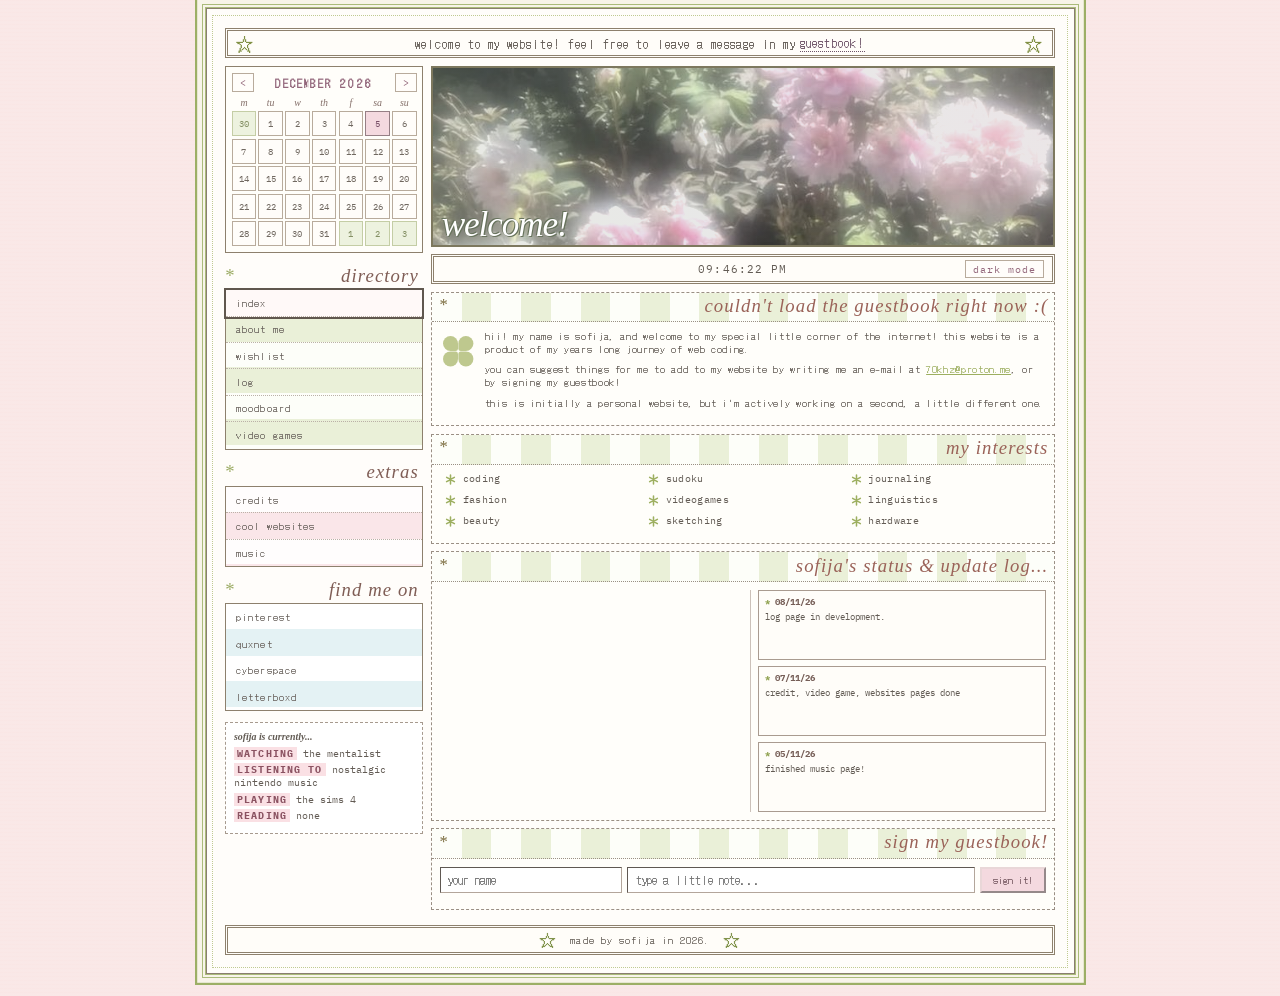
==== commit b0f98442: "past statuses gone + cyberspace link reupdated" ====
--- a/index.html
+++ b/index.html
@@ -168,11 +168,7 @@
                         <div class="update-grid">
                             <div class="profile-card status-card">
                                 <ws-widget type="status" iid="25925"></ws-widget>
-                                
-                                <div class="past-statuses-wrap">
-                                    <iframe class="past-statuses-frame" src="https://widget.st/status/sofi#main-content"
-                                        title="past statuses" loading="lazy"></iframe>
-                                </div>
+
                             </div>
 
                             <div class="updates">
--- a/style.css
+++ b/style.css
@@ -624,20 +624,6 @@
     background: none;
 }
 
-.past-statuses-wrap {
-    height: 130px;
-    overflow: hidden;
-    margin-top: 10px;
-    border: 1px solid var(--border, #ccc);
-}
-.past-statuses-frame {
-    width: 130.34%;   /* 100 / 0.75, so it still fills the box after scaling */
-    height: 600px;
-    border: 0;
-    margin-top: -45px;
-    transform-origin: top left;
-    transform: scale(0.75) translateY(-260px); /* scale first, then the crop offset */
-}
 
 .log-image-placeholder {
     height: 100px;
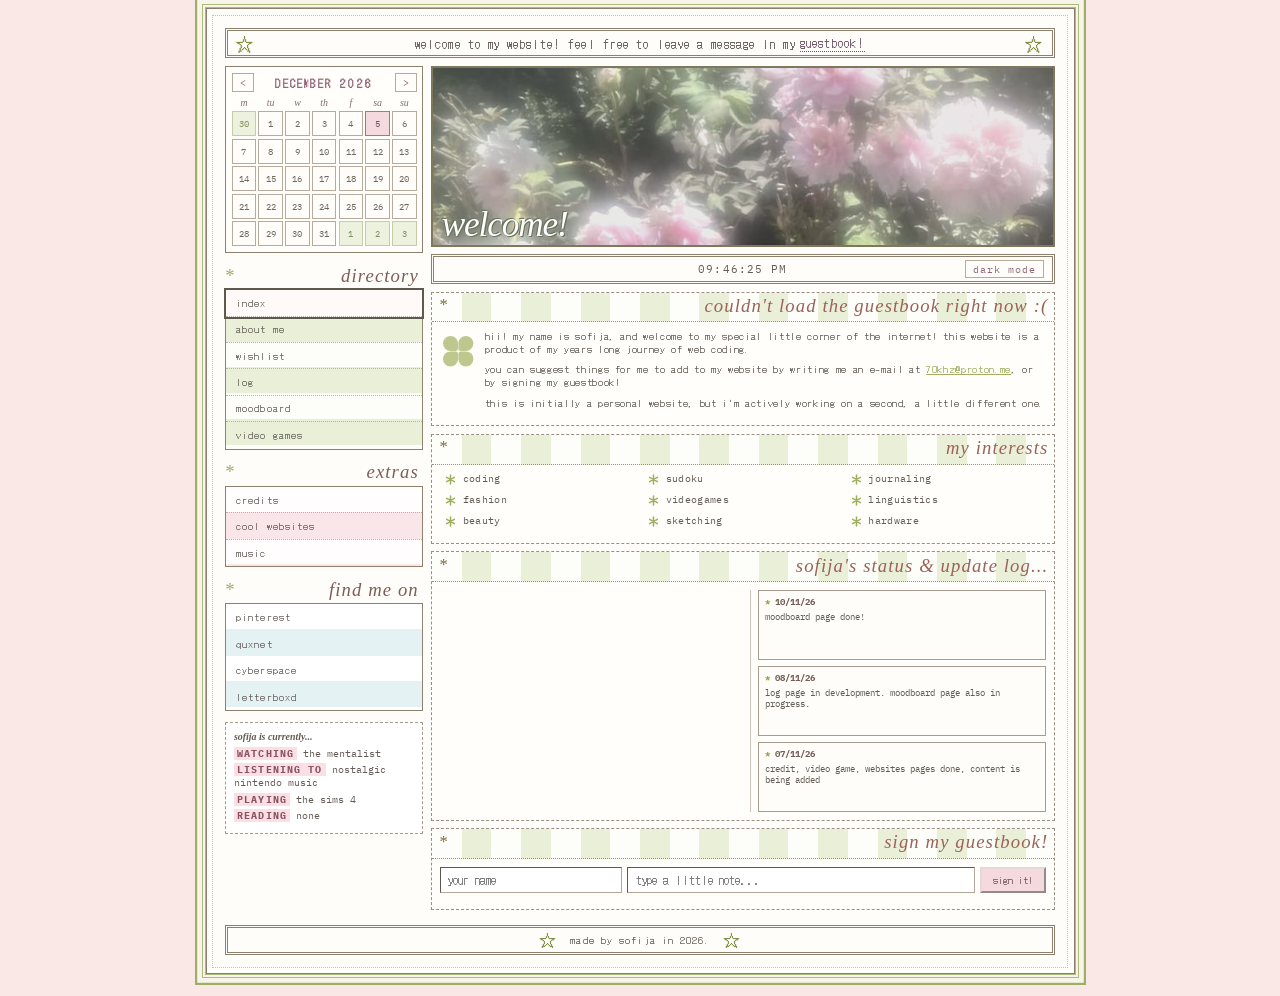
==== commit 4ef7c47d: "not a lamborgini" ====
--- a/index.html
+++ b/index.html
@@ -173,12 +173,16 @@
 
                             <div class="updates">
                                 <article>
+                                    <b><span>*</span> 10/11/26</b>
+                                    <p>moodboard page done! </p>
+                                </article>
+                                <article>
                                     <b><span>*</span> 08/11/26</b>
-                                    <p>log page in development. </p>
+                                    <p>log page in development. moodboard page also in progress.</p>
                                 </article>
                                 <article>
                                     <b><span>*</span> 07/11/26</b>
-                                    <p>credit, video game, websites pages done</p>
+                                    <p>credit, video game, websites pages done, content is being added</p>
                                 </article>
                                 <article>
                                     <b><span>*</span> 05/11/26</b>
--- a/style.css
+++ b/style.css
@@ -603,6 +603,10 @@
     padding: 8px 0;
 }
 
+.movie-entry {
+    height: 176px;
+}
+
 .log-entry + .log-entry,
 .diary-entry + .diary-entry {
     border-top: 1px dotted #9a8f84;
@@ -624,7 +628,6 @@
     background: none;
 }
 
-
 .log-image-placeholder {
     height: 100px;
     min-height: 0;
@@ -635,6 +638,22 @@
 }
 
 .log-image-placeholder img {
+    width: 100%;
+    height: 100%;
+    object-fit: cover;
+}
+
+.movie-poster-placeholder {
+    width: 90px;
+    height: 160px;
+    min-height: 0;
+    padding: 0;
+    border: 0;
+    overflow: hidden;
+    box-shadow: 0 2px 5px rgb(0 0 0 / 12%);
+}
+
+.movie-poster-placeholder img {
     width: 100%;
     height: 100%;
     object-fit: cover;
@@ -1120,6 +1139,8 @@
     .wishlist-image-placeholder { min-height: 90px; font-size: 10px; }
     .log-entry { grid-template-columns: 72px minmax(0, 1fr); gap: 6px; }
     .log-image-placeholder { height: 82px; font-size: 10px; }
+    .movie-entry { height: 144px; }
+    .movie-poster-placeholder { width: 72px; height: 128px; }
     .album-grid { grid-template-columns: 1fr 1fr; gap: 5px; padding: 6px; }
     .album-cover-placeholder { min-height: 75px; font-size: 10px; }
     .moodboard-grid { gap: 6px; padding: 6px; }
